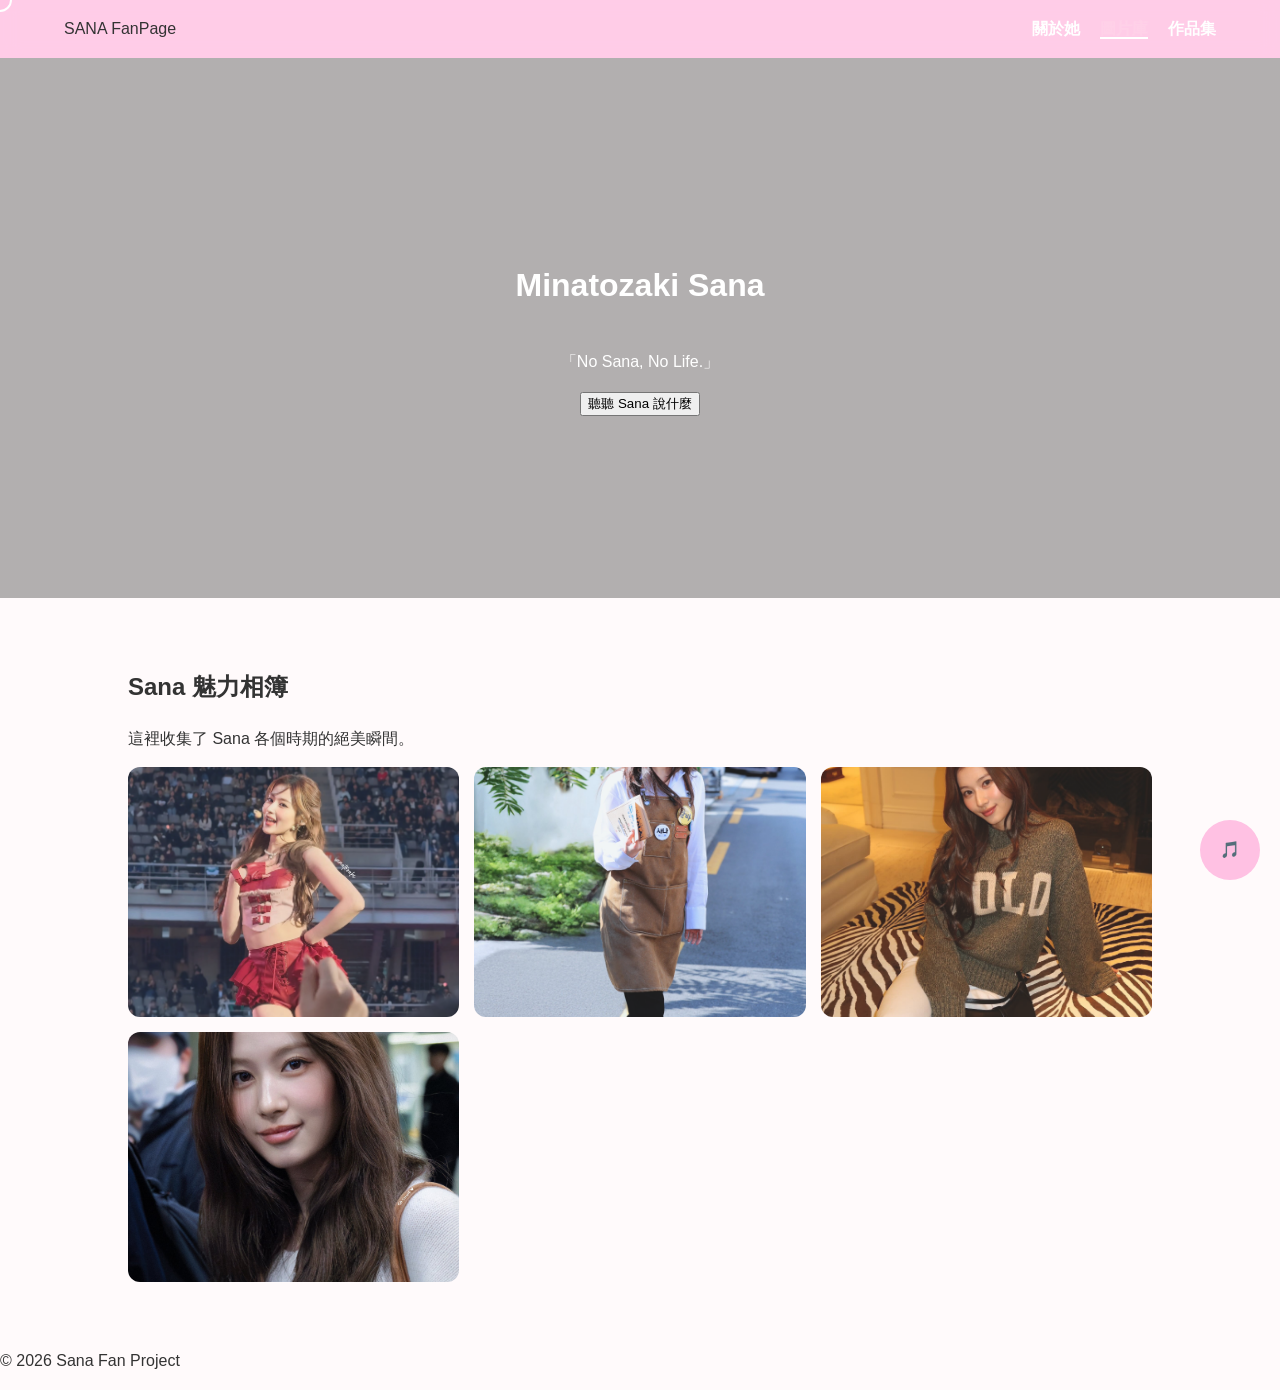
==== gallery.html @ 260775c1 "Add files via upload" ====
<!DOCTYPE html>
<html lang="zh-Hant">

<head>
    <meta charset="UTF-8">
    <meta name="viewport" content="width=device-width, initial-scale=1.0">
    <title>Sana - No Sana No Life</title>
    <link rel="stylesheet" href="style.css">
</head>

<body>
    <div class="cursor-dot"></div>

    <!-- 導航欄 -->
    <nav>
        <div class="logo">SANA FanPage</div>

        <!-- 漢堡選單按鈕 -->
        <div class="menu-toggle" id="mobile-menu">
            <span class="bar"></span>
            <span class="bar"></span>
            <span class="bar"></span>
        </div>
        <!-- 確保這裡有 nav-list 這個 class -->
        <ul class="nav-list">
            <li><a href="index.html">關於她</a></li>
            <li><a href="gallery.html" class="active-page">圖片庫</a></li>
            <li><a href="works.html">作品集</a></li>
        </ul>
    </nav>

    <!-- 首頁區塊 -->
    <header id="home">
        <h1>Minatozaki Sana</h1>
        <!-- 建議把語錄盒移到首頁大圖這裡，視覺更平衡 -->
        <div class="quote-box">
            <p id="sana-quote">「No Sana, No Life.」</p>
            <button onclick="getRandomQuote()">聽聽 Sana 說什麼</button>
        </div>
    </header>

    <!-- 圖片庫區塊 -->
    <section id="gallery" class="reveal">
        <h2>Sana 魅力相簿</h2>
        <p>這裡收集了 Sana 各個時期的絕美瞬間。</p>
        <div class="image-grid">
            <img src="sana1.jpg" alt="Sana 舞台照" class="gallery-img">
            <img src="sana2.jpg" alt="Sana 簽售照" class="gallery-img">
            <img src="sana3.jpg" alt="Sana 雜誌照" class="gallery-img">
            <img src="sana4.jpg" alt="Sana 日常" class="gallery-img">
        </div>
    </section>

    <!-- 燈箱彈窗 -->
    <div id="lightbox" class="lightbox">
        <span class="close-btn">&times;</span>
        <img class="lightbox-content" id="lightbox-img">
        <div id="caption"></div>
    </div>

    <footer>
        <p>© 2026 Sana Fan Project</p>
    </footer>

    <!-- 音頻部分 -->
    <audio id="bgMusic" loop>
        <source src="sana-song.mp3" type="audio/mpeg">
    </audio>

    <!-- 修正：修復引號錯誤 -->
    <div id="music-control" class="music-btn">
        <span id="music-icon">🎵</span>
    </div>

    <script src="script.js"></script>
</body>

</html>
---- style.css ----
/* 基本設定 */
html {
    scroll-behavior: smooth;
}

/* 隱藏預設滑鼠 */
html,
body {
    cursor: none;
}

a,
button,
.gallery-img,
.music-btn {
    cursor: none;
}

body {
    font-family: 'Arial', sans-serif;
    margin: 0;
    line-height: 1.6;
    color: #333;
    background-color: #fffafb;
}

.cursor-dot {
    width: 20px;
    height: 20px;
    background-color: rgba(255, 193, 227, 0.6);
    border: 2px solid #ffffff;
    border-radius: 50%;
    position: fixed;
    pointer-events: none;
    z-index: 9999;
    /* 修正：加上逗號 */
    transform: translate(-50%, -50%);
    transition: transform 0.1s ease-out;
}

/* 導航欄樣式 */
nav {
    display: flex;
    justify-content: space-between;
    align-items: center;
    background: rgba(255, 193, 227, 0.8);
    backdrop-filter: blur(10px);
    -webkit-backdrop-filter: blur(10px);
    padding: 1rem 5%;
    position: sticky;
    top: 0;
    z-index: 1000;
}

/* 這裡是電腦版的選單 */
.nav-list {
    list-style: none;
    display: flex;
    margin: 0;
    padding: 0;
}

.nav-list li {
    margin-left: 20px;
}

nav a {
    text-decoration: none;
    color: white;
    font-weight: bold;
}

/* 漢堡按鈕設定 */
.menu-toggle {
    display: none;
    /* 電腦版隱藏 */
    flex-direction: column;
    cursor: pointer;
}

.bar {
    width: 25px;
    height: 3px;
    background-color: white;
    margin: 4px 0;
    transition: 0.4s;
}

.active-page {
    border-bottom: 2px solid white;
    color: #ffd1e8 !important;
}

/* --- 手機版響應式設計 --- */
@media (max-width: 768px) {
    .menu-toggle {
        display: flex;
        /* 手機版顯示 */
    }

    /* 修正：將原本橫排的選單改成隱藏的垂直選單 */
    .nav-list {
        display: none;
        flex-direction: column;
        width: 100%;
        position: absolute;
        top: 100%;
        left: 0;
        background-color: rgba(255, 193, 227, 0.95);
        padding: 10px 0;
        box-shadow: 0 5px 10px rgba(0, 0, 0, 0.1);
    }

    .nav-list.active {
        display: flex;
        /* 點擊後顯示 */
    }

    .nav-list li {
        margin: 15px 0;
        /* 增加間距 */
        text-align: center;
    }

    nav {
        padding: 1rem 5%;
        /* 修正：不可設為 100% */
        position: relative;
    }

    /* 漢堡變 X 的動畫 */
    .menu-toggle.is-active .bar:nth-child(2) {
        opacity: 0;
    }

    .menu-toggle.is-active .bar:nth-child(1) {
        transform: translateY(11px) rotate(45deg);
    }

    .menu-toggle.is-active .bar:nth-child(3) {
        transform: translateY(-11px) rotate(-45deg);
    }
}

/* 區塊樣式 */
header {
    height: 60vh;
    background: linear-gradient(rgba(0, 0, 0, 0.3), rgba(0, 0, 0, 0.3)), url('https://via.placeholder.com/1200x600') no-repeat center center/cover;
    color: white;
    display: flex;
    flex-direction: column;
    justify-content: center;
    align-items: center;
    text-align: center;
}

.reveal {
    position: relative;
    transform: translateY(50px);
    opacity: 0;
    transition: all 0.8s ease-out;
}

.reveal.active {
    transform: translateY(0);
    opacity: 1;
}

/* 表格與圖片庫 (維持原樣) */
.sana-table {
    width: 100%;
    max-width: 500px;
    margin: 20px auto;
    border-collapse: collapse;
    background: white;
    border-radius: 10px;
    overflow: hidden;
}

.sana-table th,
.sana-table td {
    padding: 12px 15px;
    border-bottom: 1px solid #ffe1f0;
}

.sana-table th {
    background-color: #ffc1e3;
    color: white;
}

.image-grid {
    display: grid;
    grid-template-columns: repeat(auto-fit, minmax(250px, 1fr));
    gap: 15px;
}

@media (max-width: 480px) {
    .image-grid {
        grid-template-columns: 1fr;
    }
}

.gallery-img {
    width: 100%;
    height: 250px;
    object-fit: cover;
    border-radius: 12px;
    transition: 0.3s;
}

.gallery-img:hover {
    transform: scale(1.05);
}

/* 燈箱與音樂按鈕 (維持原樣) */
.lightbox {
    display: none;
    position: fixed;
    z-index: 2000;
    top: 0;
    left: 0;
    width: 100%;
    height: 100%;
    background-color: rgba(0, 0, 0, 0.9);
    justify-content: center;
    align-items: center;
}

.music-btn {
    position: fixed;
    bottom: 20px;
    right: 20px;
    width: 60px;
    height: 60px;
    background-color: #ffc1e3;
    border-radius: 50%;
    display: flex;
    justify-content: center;
    align-items: center;
    z-index: 3000;
}

.playing #music-icon {
    animation: rotate 3s linear infinite;
}

@keyframes rotate {
    from {
        transform: rotate(0deg);
    }

    to {
        transform: rotate(360deg);
    }
}

section {
    padding: 50px 10%;
}
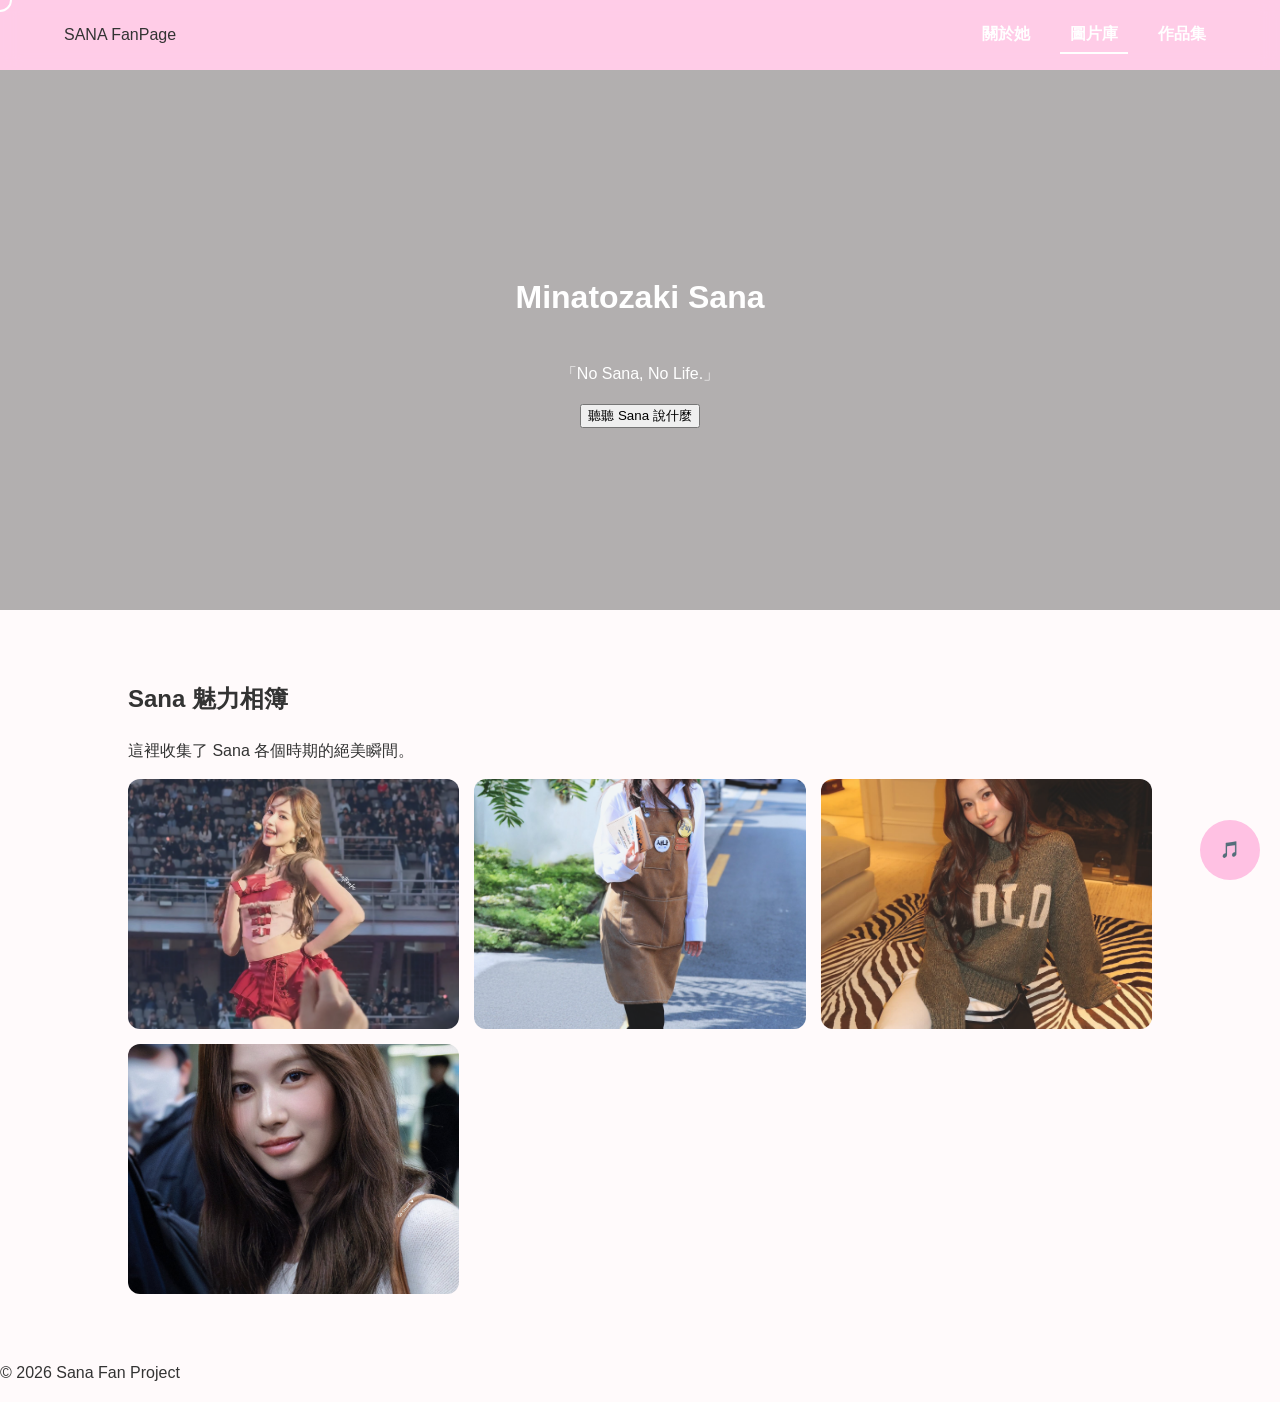
==== commit 96c158f0: "Add files via upload" ====
--- a/gallery.html
+++ b/gallery.html
@@ -24,7 +24,7 @@
         <!-- 確保這裡有 nav-list 這個 class -->
         <ul class="nav-list">
             <li><a href="index.html">關於她</a></li>
-            <li><a href="gallery.html" class="active-page">圖片庫</a></li>
+            <li><a href="gallery.html" class="active">圖片庫</a></li>
             <li><a href="works.html">作品集</a></li>
         </ul>
     </nav>
--- a/style.css
+++ b/style.css
@@ -66,8 +66,33 @@
 
 nav a {
     text-decoration: none;
-    color: white;
+    color: white !important; /* 強制使用白色，避免被其他樣式干擾 */
     font-weight: bold;
+    padding: 5px 10px;
+    transition: all 0.3s ease;
+    display: inline-block;
+}
+
+nav a.active {
+    color: #ffdeeb; /* 讓文字顏色稍微亮一點 */
+    border-bottom: 2px solid white; /* 加入白色底線 */
+    padding-bottom: 5px; /* 讓底線跟文字有點距離 */
+    transition: all 0.3s ease;
+    opacity: 1; /* 確保是不透明的 */
+}
+
+/* 確保滑鼠移上去時也有回饋，但不影響 active 樣式 */
+nav a:hover {
+    color: #ffffff !important;
+    background-color: rgba(255, 255, 255, 0.2);
+    /* 加上淡淡的白色半透明背景 */
+    border-radius: 5px;
+    opacity: 1;
+}
+
+/* 4. 如果是在 Active 狀態下 hover，維持底線 */
+nav a.active:hover {
+    background-color: rgba(255, 255, 255, 0.3);
 }
 
 /* 漢堡按鈕設定 */
@@ -192,6 +217,32 @@
     display: grid;
     grid-template-columns: repeat(auto-fit, minmax(250px, 1fr));
     gap: 15px;
+}
+
+/* 影片容器，保持 16:9 比例 */
+.video-container {
+    position: relative;
+    padding-bottom: 56.25%; /* 16:9 的比例計算 */
+    height: 0;
+    overflow: hidden;
+    max-width: 100%;
+    background: #000;
+    margin-bottom: 30px;
+    border-radius: 12px;
+}
+
+.video-container iframe {
+    position: absolute;
+    top: 0;
+    left: 0;
+    width: 100%;
+    height: 100%;
+    border: 0;
+}
+
+.work-item h3 {
+    margin-top: 20px;
+    color: #ffc1e3;
 }
 
 @media (max-width: 480px) {
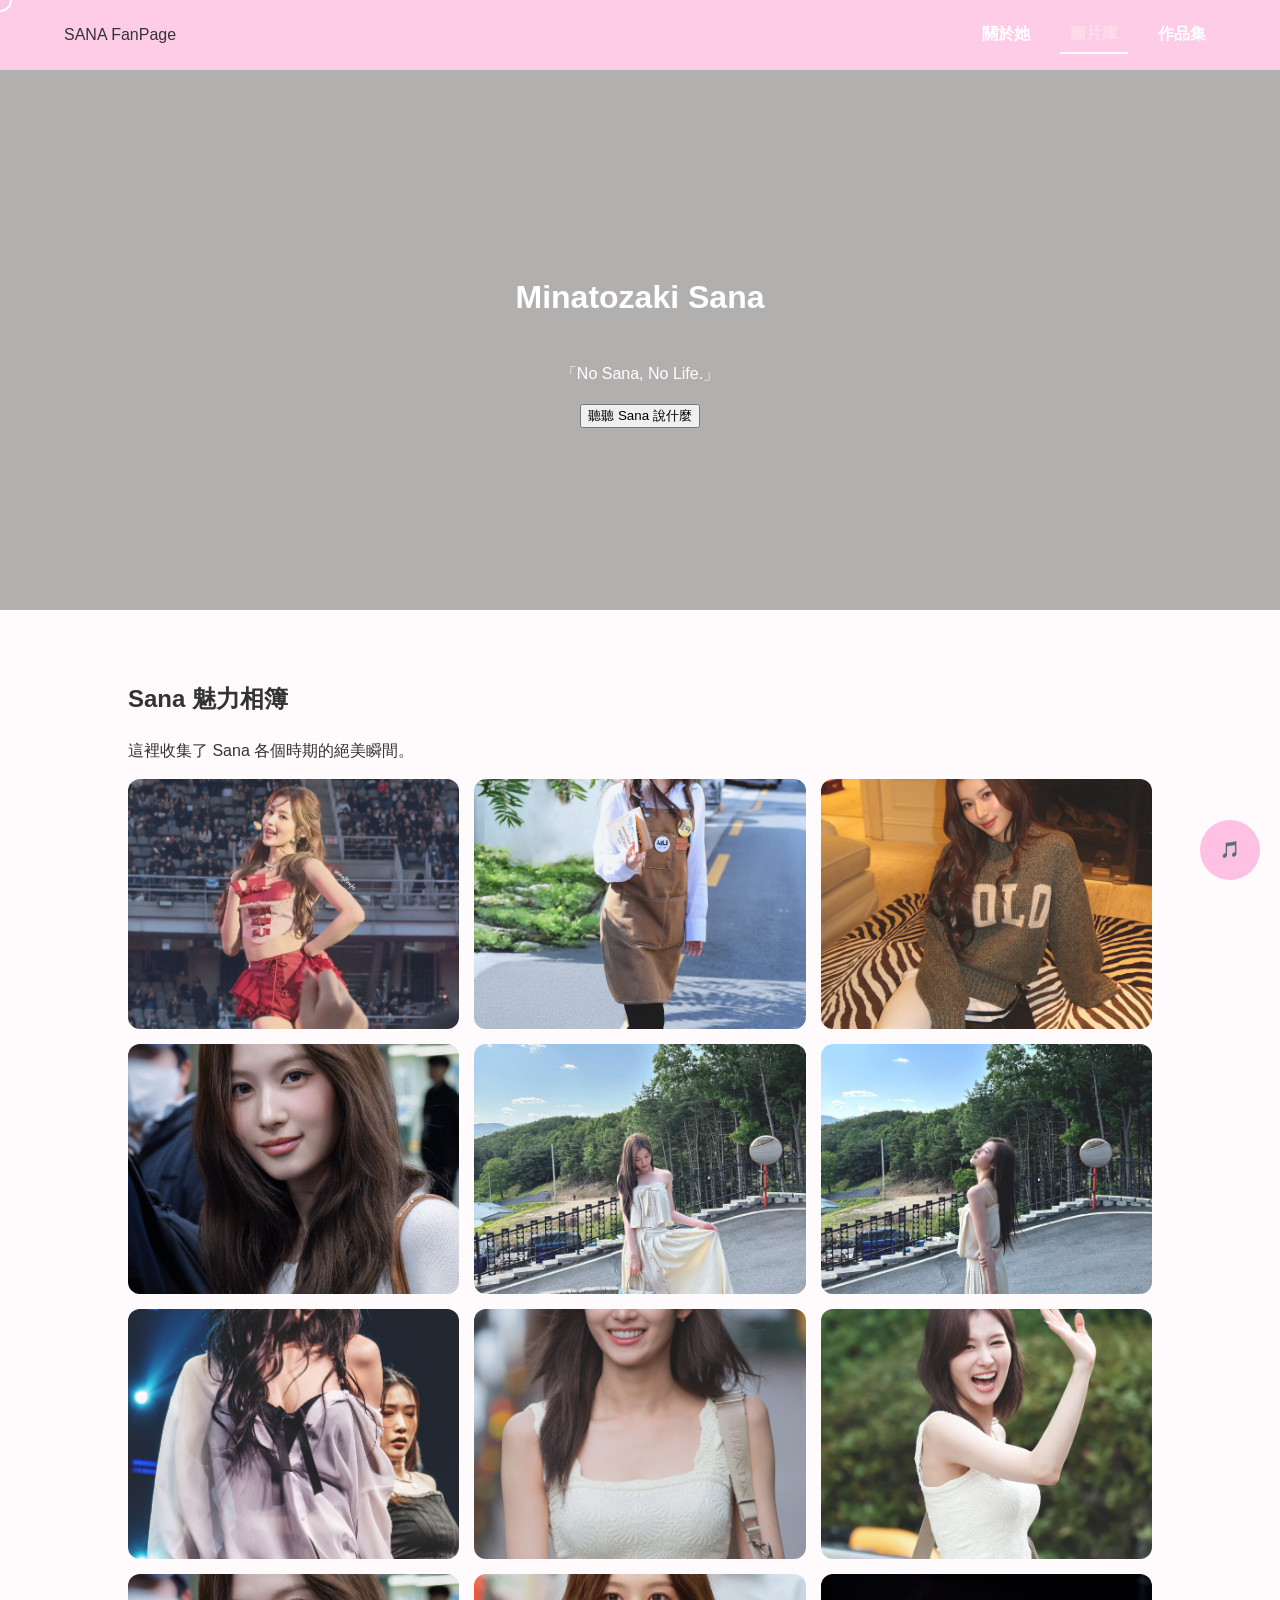
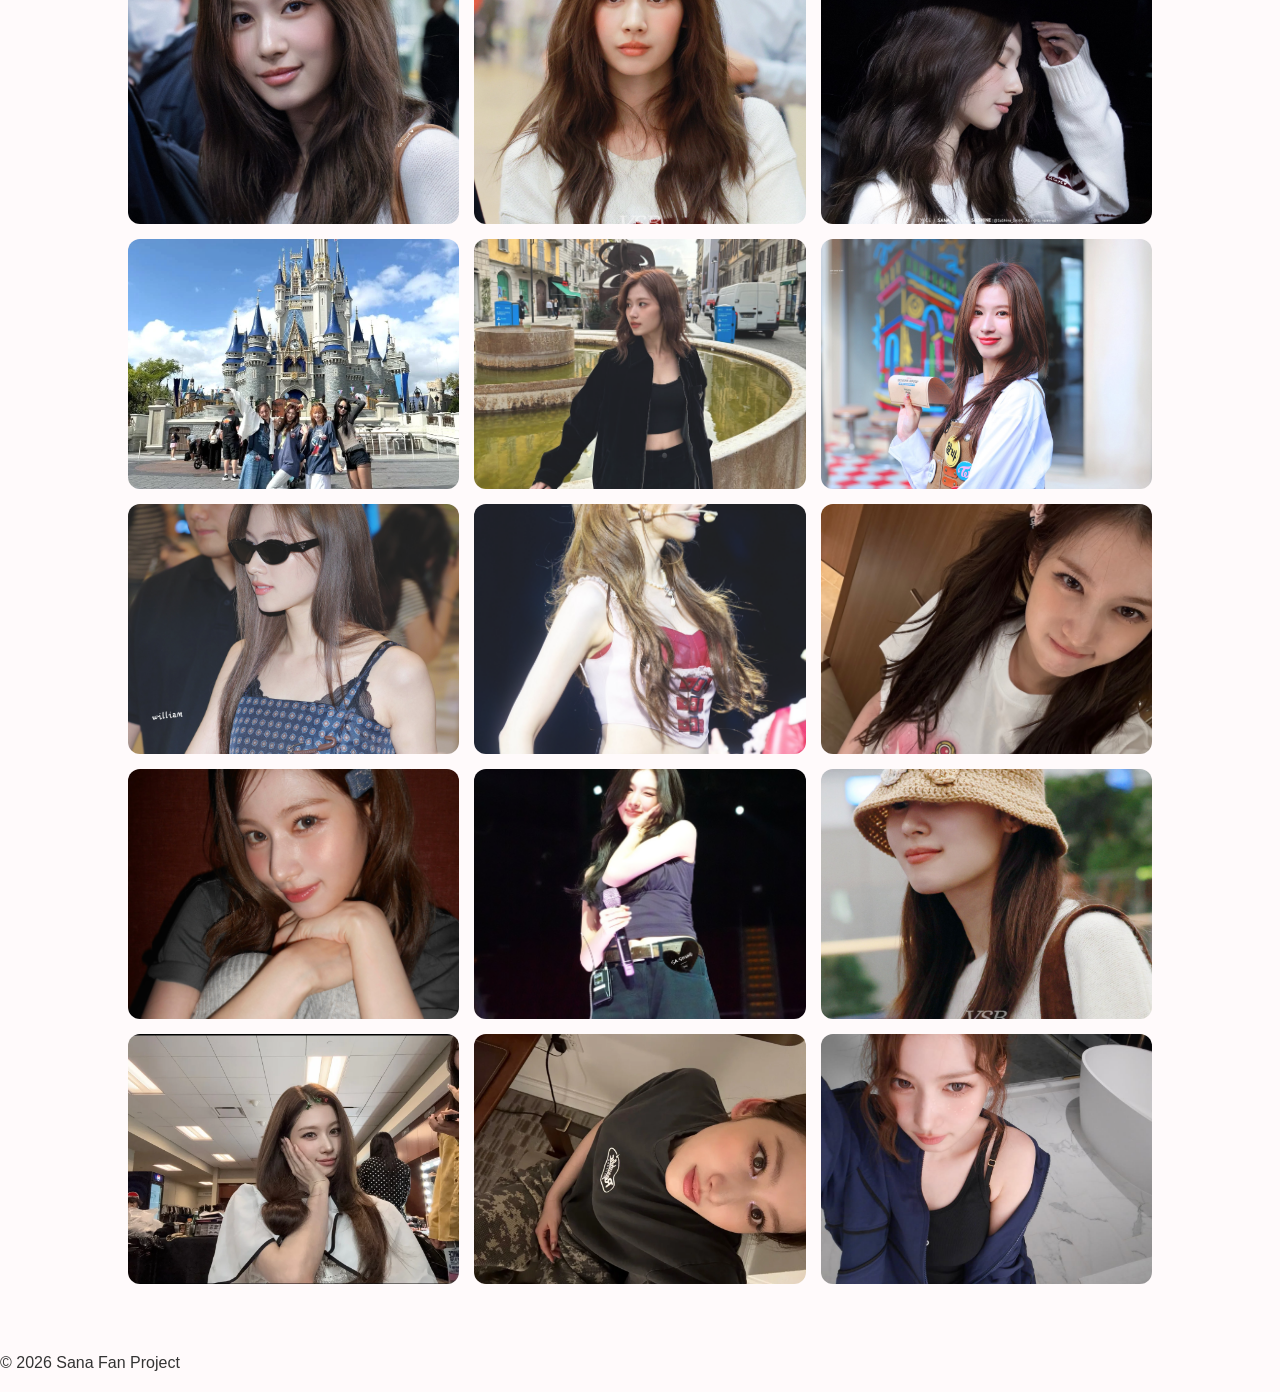
==== commit 0a74eee6: "Add files via upload" ====
--- a/gallery.html
+++ b/gallery.html
@@ -6,7 +6,8 @@
     <meta name="viewport" content="width=device-width, initial-scale=1.0">
     <title>Sana - No Sana No Life</title>
     <link rel="stylesheet" href="style.css">
-</head>
+    <link rel="shortcut icon" href="small.png?v=3">
+    <link rel="apple-touch-icon" href="small.png?v=3">
 
 <body>
     <div class="cursor-dot"></div>
@@ -48,6 +49,26 @@
             <img src="sana2.jpg" alt="Sana 簽售照" class="gallery-img">
             <img src="sana3.jpg" alt="Sana 雜誌照" class="gallery-img">
             <img src="sana4.jpg" alt="Sana 日常" class="gallery-img">
+            <img src="sana5.jpg" alt="Sana 日常" class="gallery-img">
+            <img src="sana6.jpg" alt="Sana 日常" class="gallery-img">
+            <img src="sana7.jpg" alt="Sana 日常" class="gallery-img">
+            <img src="sana8.jpg" alt="Sana 日常" class="gallery-img">
+            <img src="sana9.jpg" alt="Sana 日常" class="gallery-img">
+            <img src="sana10.jpg" alt="Sana 日常" class="gallery-img">
+            <img src="sana11.jpg" alt="Sana 日常" class="gallery-img">
+            <img src="sana12.jpg" alt="Sana 日常" class="gallery-img">
+            <img src="sana13.jpg" alt="Sana 日常" class="gallery-img">
+            <img src="sana14.jpg" alt="Sana 日常" class="gallery-img">
+            <img src="sana15.jpg" alt="Sana 日常" class="gallery-img">
+            <img src="sana16.jpg" alt="Sana 日常" class="gallery-img">
+            <img src="sana17.jpg" alt="Sana 日常" class="gallery-img">
+            <img src="sana18.jpg" alt="Sana 日常" class="gallery-img">
+            <img src="sana19.jpg" alt="Sana 日常" class="gallery-img">
+            <img src="sana20.jpg" alt="Sana 日常" class="gallery-img">
+            <img src="sana21.jpg" alt="Sana 日常" class="gallery-img">
+            <img src="sana22.jpg" alt="Sana 日常" class="gallery-img">
+            <img src="sana23.jpg" alt="Sana 日常" class="gallery-img">
+            <img src="sana24.jpg" alt="Sana 日常" class="gallery-img">
         </div>
     </section>
 
--- a/style.css
+++ b/style.css
@@ -35,7 +35,6 @@
     z-index: 9999;
     /* 修正：加上逗號 */
     transform: translate(-50%, -50%);
-    transition: transform 0.1s ease-out;
 }
 
 /* 導航欄樣式 */
@@ -74,7 +73,7 @@
 }
 
 nav a.active {
-    color: #ffdeeb; /* 讓文字顏色稍微亮一點 */
+    color: #ffdeeb !important; /* 讓文字顏色稍微亮一點 */
     border-bottom: 2px solid white; /* 加入白色底線 */
     padding-bottom: 5px; /* 讓底線跟文字有點距離 */
     transition: all 0.3s ease;
@@ -114,6 +113,90 @@
 .active-page {
     border-bottom: 2px solid white;
     color: #ffd1e8 !important;
+}
+
+/* 時間軸主容器 */
+.timeline {
+    margin: 40px auto;
+    max-width: 800px;
+    /* 限制寬度，讓閱讀更舒服 */
+    position: relative;
+    padding-left: 40px;
+    /* 增加左邊距給線條空間 */
+    text-align: left;
+    /* 確保文字靠左 */
+}
+
+/* 垂直線條 */
+.timeline::before {
+    content: '';
+    position: absolute;
+    left: 17px;
+    /* 線條位置 */
+    top: 0;
+    bottom: 0;
+    width: 3px;
+    background: #ffc1e3;
+    border-radius: 3px;
+}
+
+/* 每個時間點項目 */
+.timeline-item {
+    position: relative;
+    margin-bottom: 30px;
+    padding: 15px 20px;
+    background: rgba(255, 255, 255, 0.5);
+    /* 淡淡的背景色 */
+    border-radius: 10px;
+    transition: all 0.3s ease;
+}
+
+/* 滑鼠移入時項目變色 */
+.timeline-item:hover {
+    background: rgba(255, 193, 227, 0.2);
+    transform: translateX(10px);
+    /* 輕微右移特效 */
+}
+
+/* 時間軸上的小圓點 */
+.timeline-item::after {
+    content: '';
+    position: absolute;
+    left: -32px;
+    /* 這裡要根據 .timeline::before 的位置精準對齊 */
+    top: 20px;
+    width: 16px;
+    height: 16px;
+    background-color: #ff85c2;
+    border: 3px solid #fff;
+    border-radius: 50%;
+    z-index: 2;
+    box-shadow: 0 0 5px rgba(0, 0, 0, 0.1);
+}
+
+.year {
+    font-weight: bold;
+    color: #ff4d94;
+    /* 讓年份顏色更深一點更顯眼 */
+    font-size: 1.2rem;
+    margin-bottom: 5px;
+    display: block;
+}
+
+.timeline-item p {
+    margin: 0;
+    color: #555;
+    font-size: 0.95rem;
+}
+
+/* 引用塊樣式 */
+blockquote {
+    border-left: 5px solid #ffc1e3;
+    background: #fff0f6;
+    padding: 15px;
+    margin: 20px 0;
+    font-style: italic;
+    border-radius: 0 10px 10px 0;
 }
 
 /* --- 手機版響應式設計 --- */
@@ -264,17 +347,49 @@
 }
 
 /* 燈箱與音樂按鈕 (維持原樣) */
+/* 燈箱背景 */
 .lightbox {
     display: none;
+    /* 預設隱藏 */
     position: fixed;
-    z-index: 2000;
     top: 0;
     left: 0;
     width: 100%;
     height: 100%;
     background-color: rgba(0, 0, 0, 0.9);
-    justify-content: center;
-    align-items: center;
+    /* 半透明黑背景 */
+    z-index: 10000;
+    /* 確保在最上層 */
+    cursor: zoom-out;
+    /* 滑鼠變成縮小圖示 */
+    backdrop-filter: blur(5px);
+    /* 背景模糊感，更高級 */
+    opacity: 0;
+    transition: opacity 0.3s ease;
+}
+
+.lightbox.active {
+    display: flex;
+        justify-content: center;
+        /* 水平置中 */
+        align-items: center;
+        /* 垂直置中 */
+        opacity: 1;
+}
+
+/* 燈箱內的圖片 */
+.lightbox img {
+    max-width: 90%;
+    max-height: 80%;
+    border-radius: 10px;
+    box-shadow: 0 0 20px rgba(255, 193, 227, 0.5);
+    /* 給 Sana 的照片加一點粉色光暈 */
+    transform: scale(0.8);
+    transition: transform 0.3s ease;
+}
+
+.lightbox.active img {
+    transform: scale(1);
 }
 
 .music-btn {
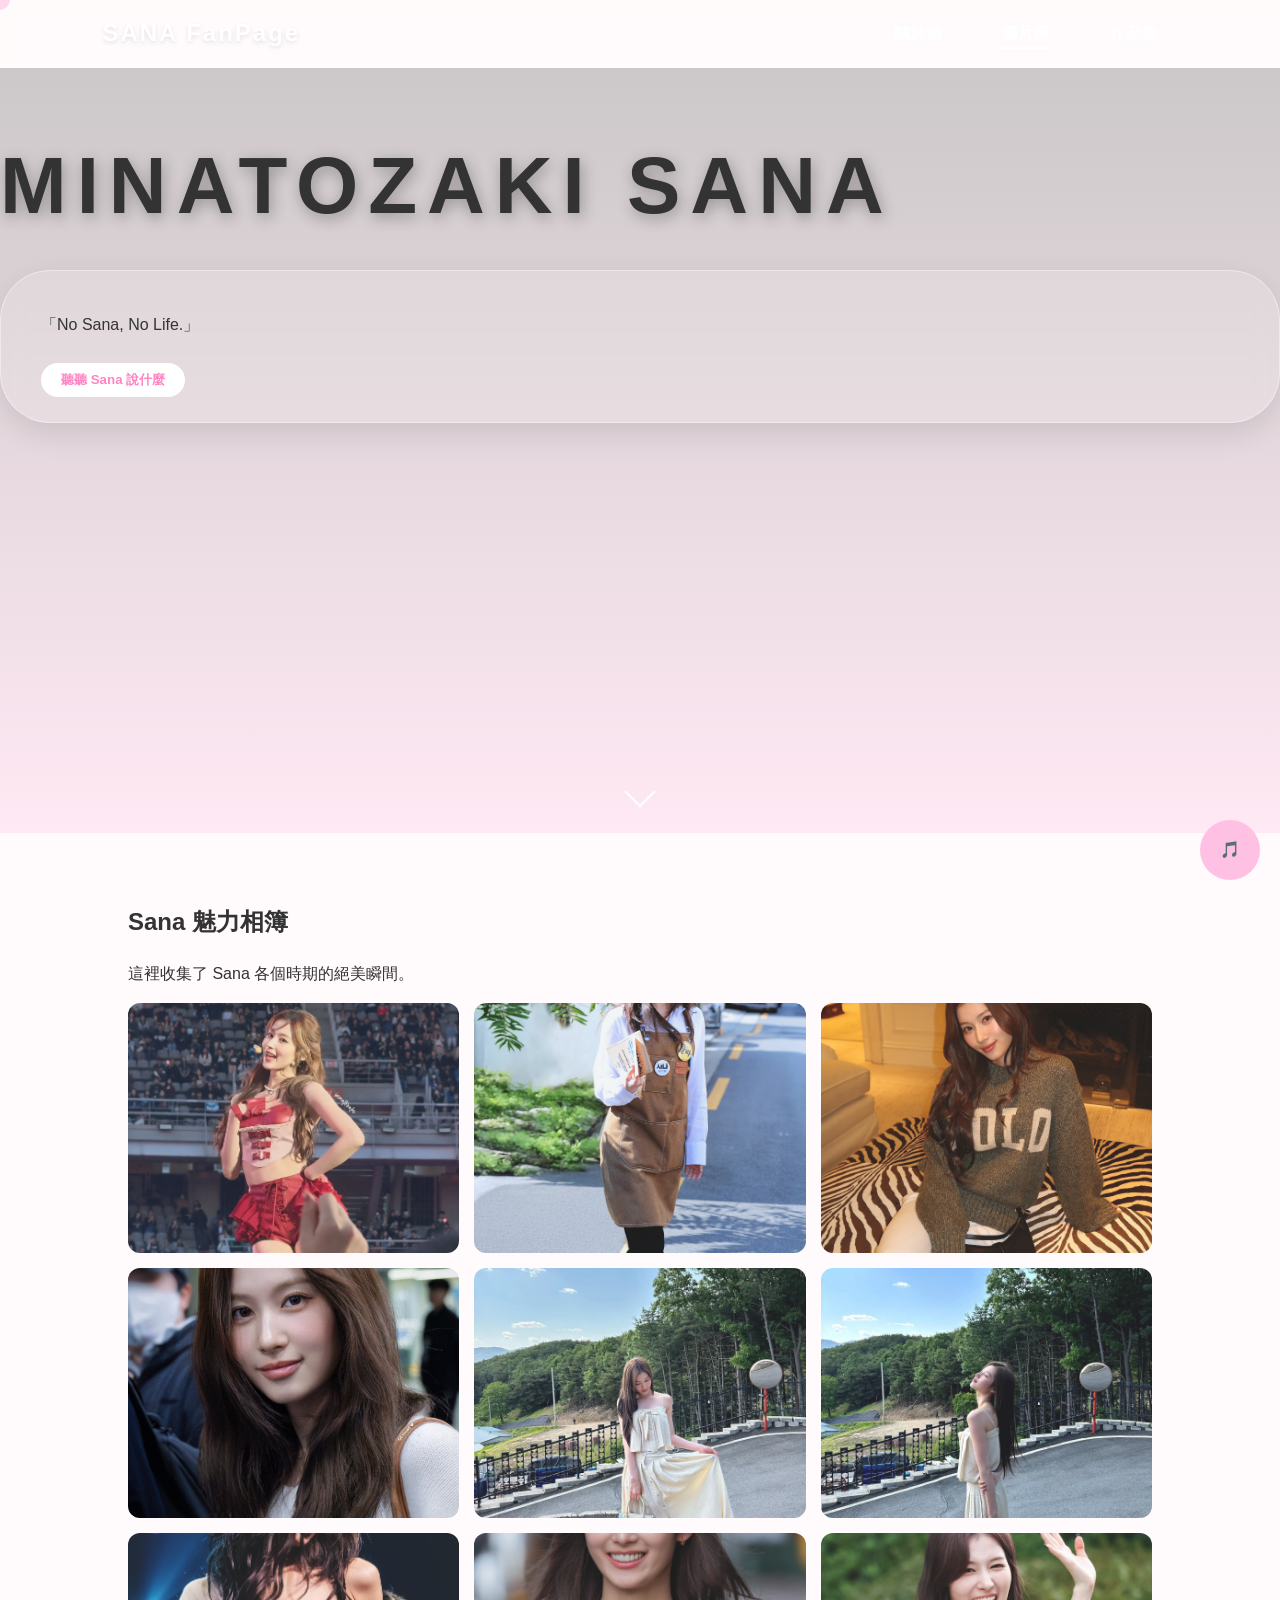
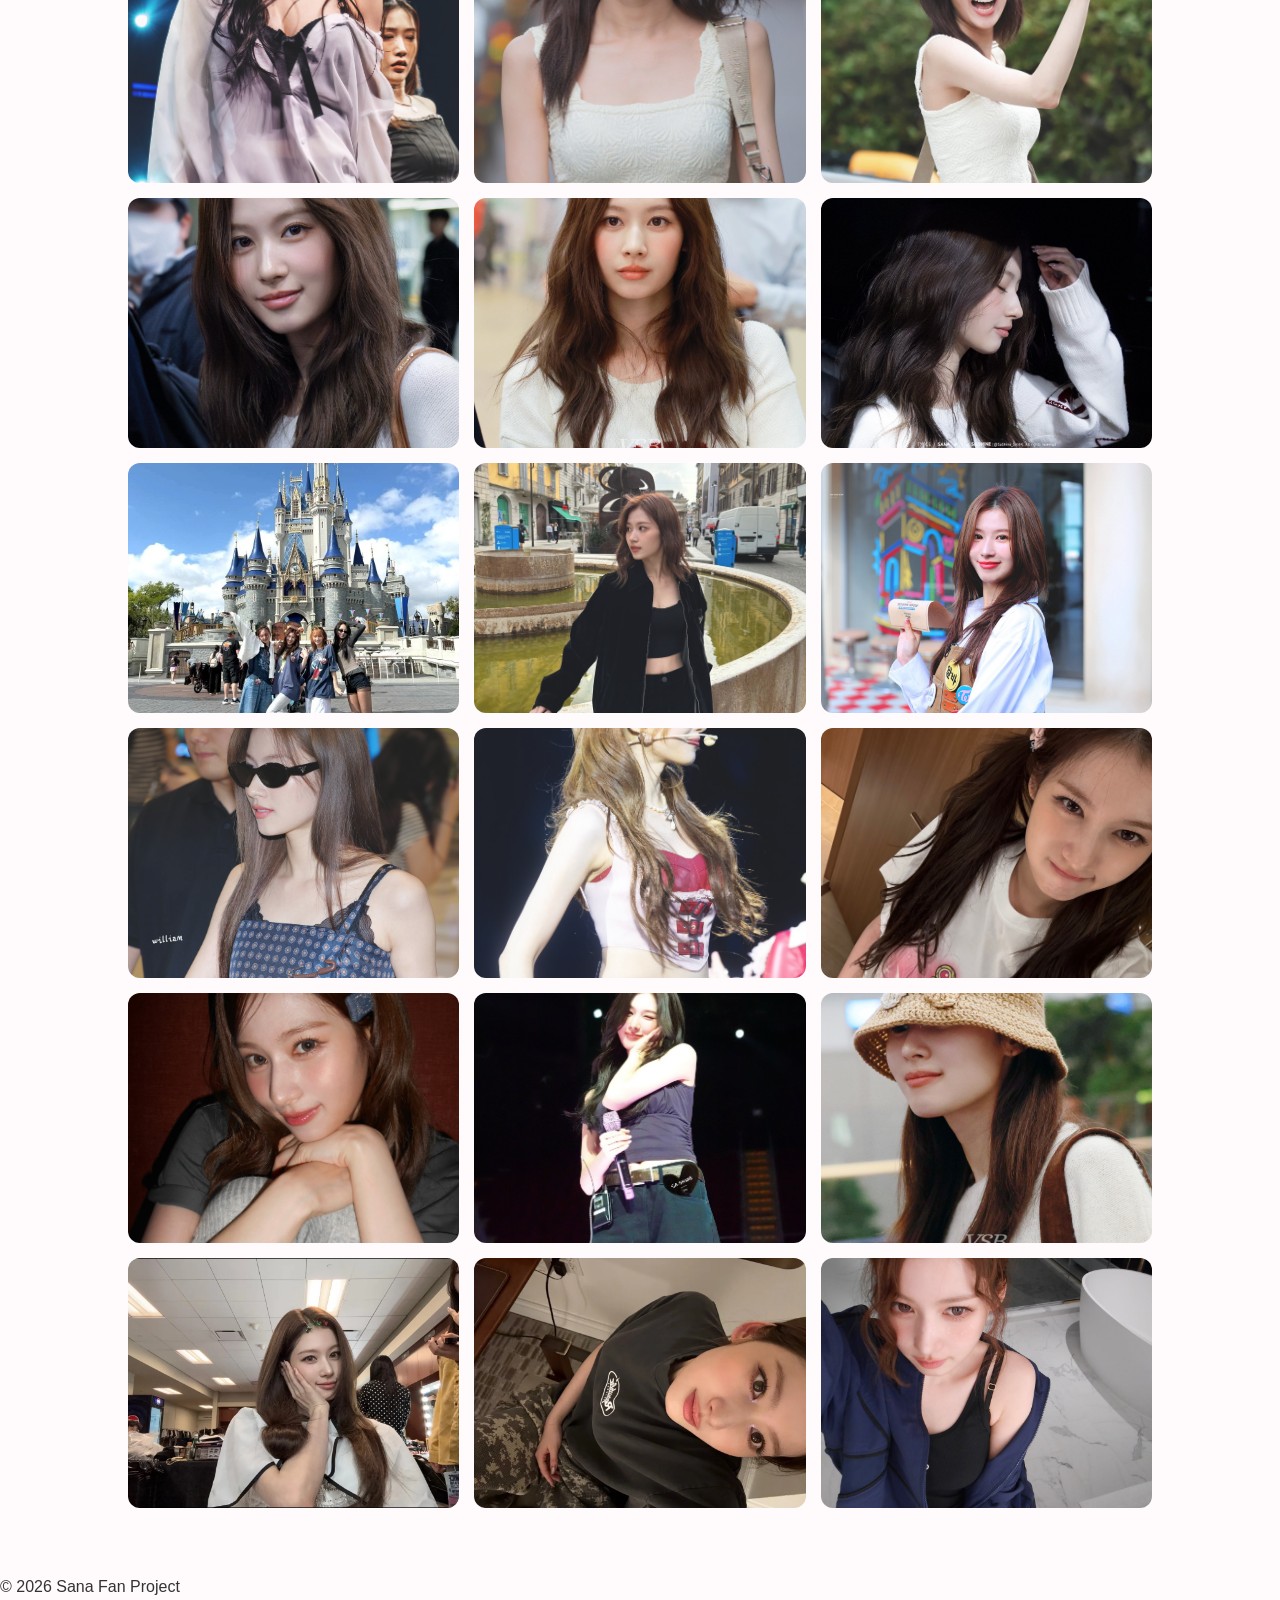
==== commit 13d9ccad: "Add files via upload" ====
--- a/gallery.html
+++ b/gallery.html
@@ -37,6 +37,9 @@
         <div class="quote-box">
             <p id="sana-quote">「No Sana, No Life.」</p>
             <button onclick="getRandomQuote()">聽聽 Sana 說什麼</button>
+        </div>
+        <div class="scroll-down">
+            <span></span>
         </div>
     </header>
 
--- a/style.css
+++ b/style.css
@@ -38,20 +38,32 @@
 }
 
 /* 導航欄樣式 */
+/* 導航欄主體 - 維持你的玻璃擬態 */
 nav {
     display: flex;
     justify-content: space-between;
     align-items: center;
-    background: rgba(255, 193, 227, 0.8);
-    backdrop-filter: blur(10px);
-    -webkit-backdrop-filter: blur(10px);
-    padding: 1rem 5%;
+    background: rgba(255, 193, 227, 0.2);
+    backdrop-filter: blur(10px) saturate(150%);
+    -webkit-backdrop-filter: blur(10px) saturate(150%);
+    padding: 0.8rem 8%;
     position: sticky;
     top: 0;
     z-index: 1000;
-}
-
-/* 這裡是電腦版的選單 */
+    transition: all 0.3s ease;
+    /* 建議加這行，讓邊界更清晰 */
+    border-bottom: 1px solid rgba(255, 255, 255, 0.1);
+}
+
+/* Logo 樣式 */
+.logo {
+    font-size: 1.5rem;
+    font-weight: 900;
+    letter-spacing: 2px;
+    color: white;
+    text-shadow: 0 2px 4px rgba(0, 0, 0, 0.1);
+}
+
 .nav-list {
     list-style: none;
     display: flex;
@@ -63,35 +75,55 @@
     margin-left: 20px;
 }
 
+/* 基礎連結樣式 - 補上基礎設定 */
 nav a {
+    position: relative;
+    padding: 8px 15px;
+    margin: 0 5px;
     text-decoration: none;
-    color: white !important; /* 強制使用白色，避免被其他樣式干擾 */
+    /* 移除預設底線 */
+    color: white !important;
+    /* 確保預設是白色 */
     font-weight: bold;
-    padding: 5px 10px;
     transition: all 0.3s ease;
     display: inline-block;
 }
 
+/* 優雅的底線動畫 */
+nav a::after {
+    content: '';
+    position: absolute;
+    width: 0;
+    height: 2px;
+    bottom: 5px;
+    /* 稍微往上一點，不要貼死邊緣 */
+    left: 50%;
+    background-color: white;
+    transition: all 0.3s cubic-bezier(0.4, 0, 0.2, 1);
+    /* 換一個更有質感的動畫曲線 */
+    transform: translateX(-50%);
+}
+
+/* 懸停與啟動狀態的底線伸長 */
+nav a:hover::after,
+nav a.active::after {
+    width: 70%;
+    /* 不要 100% 滿，80% 或 70% 看起來更高級 */
+}
+
+/* 處理 Active 狀態 */
 nav a.active {
-    color: #ffdeeb !important; /* 讓文字顏色稍微亮一點 */
-    border-bottom: 2px solid white; /* 加入白色底線 */
-    padding-bottom: 5px; /* 讓底線跟文字有點距離 */
-    transition: all 0.3s ease;
-    opacity: 1; /* 確保是不透明的 */
-}
-
-/* 確保滑鼠移上去時也有回饋，但不影響 active 樣式 */
+    border-bottom: none !important;
+    /* 確保舊樣式消失 */
+    color: white !important;
+}
+
+/* 懸停時的微交互 - 建議把背景色調淡 */
 nav a:hover {
-    color: #ffffff !important;
-    background-color: rgba(255, 255, 255, 0.2);
-    /* 加上淡淡的白色半透明背景 */
-    border-radius: 5px;
+    background-color: rgba(255, 255, 255, 0.1);
+    /* 調低一點 */
+    border-radius: 8px;
     opacity: 1;
-}
-
-/* 4. 如果是在 Active 狀態下 hover，維持底線 */
-nav a.active:hover {
-    background-color: rgba(255, 255, 255, 0.3);
 }
 
 /* 漢堡按鈕設定 */
@@ -214,7 +246,7 @@
         position: absolute;
         top: 100%;
         left: 0;
-        background-color: rgba(255, 193, 227, 0.95);
+        background-color: rgba(255, 193, 227, 0.98);
         padding: 10px 0;
         box-shadow: 0 5px 10px rgba(0, 0, 0, 0.1);
     }
@@ -230,6 +262,7 @@
         text-align: center;
     }
 
+
     nav {
         padding: 1rem 5%;
         /* 修正：不可設為 100% */
@@ -252,14 +285,117 @@
 
 /* 區塊樣式 */
 header {
-    height: 60vh;
-    background: linear-gradient(rgba(0, 0, 0, 0.3), rgba(0, 0, 0, 0.3)), url('https://via.placeholder.com/1200x600') no-repeat center center/cover;
+    height: 85vh;
+    /* 稍微增加高度，更有張力 */
+    background:
+        linear-gradient(to bottom, rgba(0, 0, 0, 0.2), rgba(255, 193, 227, 0.3)),
+        /* 加入粉色調漸層 */
+        url('your-sana-image.jpg') no-repeat center center/cover;
+    position: relative;
+    overflow: hidden;
+}
+
+/* 主標題：加強層次感 */
+header h1 {
+    font-size: 5rem;
+    font-weight: 900;
+    text-transform: uppercase;
+    letter-spacing: 10px;
+    margin-bottom: 20px;
+    animation: fadeInUp 1.2s ease;
+    /* 入場動畫 */
+    text-shadow: 2px 4px 15px rgba(0, 0, 0, 0.3);
+}
+
+/* 語錄盒升級：變成精緻的小卡片 */
+.quote-box {
+    background: rgba(255, 255, 255, 0.15);
+    backdrop-filter: blur(10px);
+    padding: 25px 40px;
+    border-radius: 50px;
+    /* 圓角膠囊型 */
+    border: 1px solid rgba(255, 255, 255, 0.4);
+    box-shadow: 0 10px 30px rgba(0, 0, 0, 0.1);
+    animation: floating 3s ease-in-out infinite;
+    /* 漂浮動畫 */
+}
+
+/* 語錄按鈕美化 */
+.quote-box button {
+    background: white;
+    color: #ff85c2;
+    border: none;
+    padding: 8px 20px;
+    border-radius: 20px;
+    font-weight: bold;
+    margin-top: 10px;
+    transition: 0.3s;
+}
+
+.quote-box button:hover {
+    background: #ffc1e3;
     color: white;
-    display: flex;
-    flex-direction: column;
-    justify-content: center;
-    align-items: center;
-    text-align: center;
+    transform: translateY(-3px);
+}
+
+/* 動態效果關鍵影格 */
+@keyframes floating {
+    0% {
+        transform: translateY(0px);
+    }
+
+    50% {
+        transform: translateY(-15px);
+    }
+
+    100% {
+        transform: translateY(0px);
+    }
+}
+
+@keyframes fadeInUp {
+    from {
+        opacity: 0;
+        transform: translateY(30px);
+    }
+
+    to {
+        opacity: 1;
+        transform: translateY(0);
+    }
+}
+
+.scroll-down {
+    position: absolute;
+    bottom: 30px;
+    left: 50%;
+    transform: translateX(-50%);
+}
+
+.scroll-down span {
+    display: block;
+    width: 20px;
+    height: 20px;
+    border-bottom: 2px solid white;
+    border-right: 2px solid white;
+    transform: rotate(45deg);
+    animation: arrow 2s infinite;
+}
+
+@keyframes arrow {
+    0% {
+        opacity: 0;
+        transform: rotate(45deg) translate(-20px, -20px);
+    }
+
+    50% {
+        opacity: 1;
+    }
+
+    100% {
+        opacity: 0;
+        transform: rotate(45deg) translate(20px, 20px);
+    }
 }
 
 .reveal {
